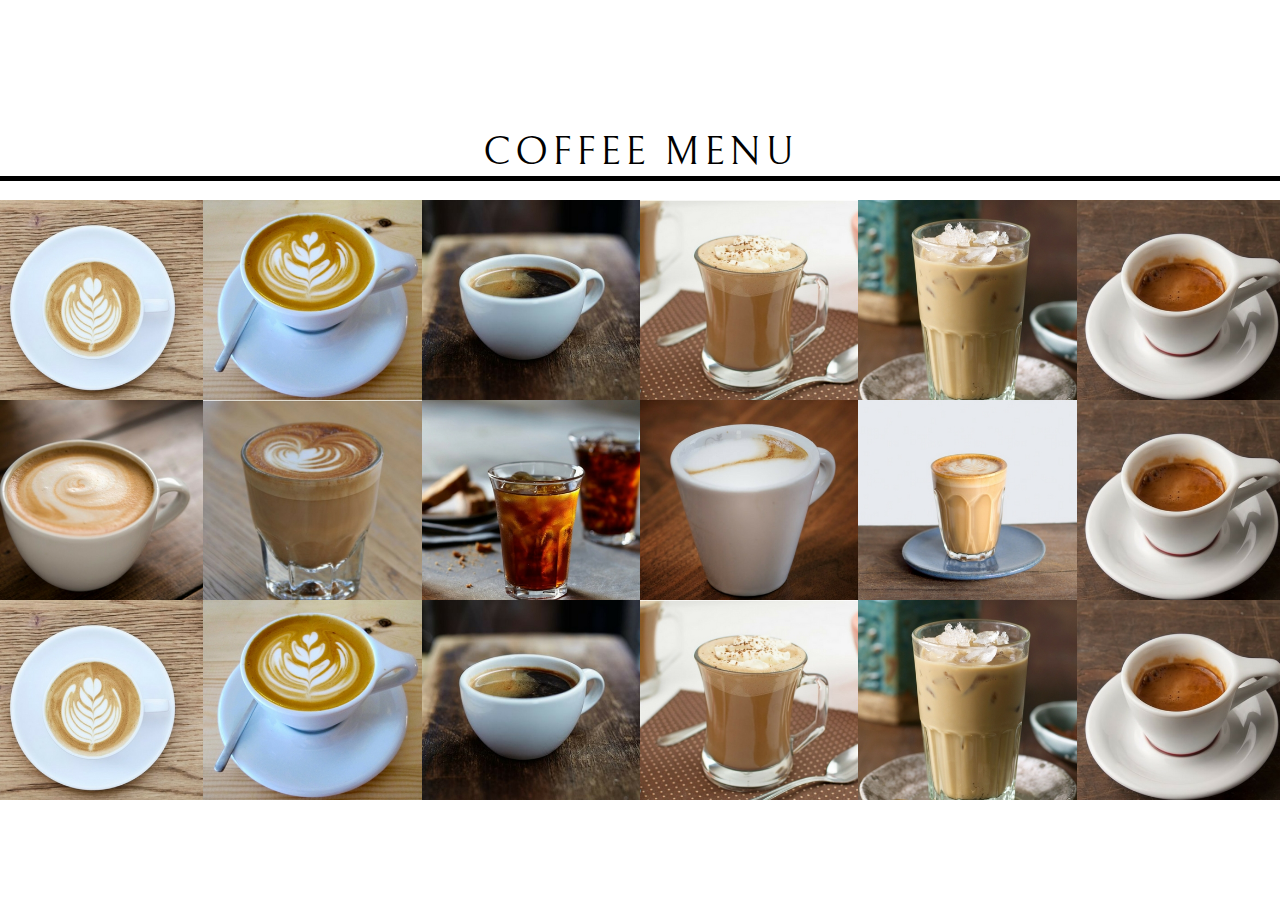
==== index.html @ 905cab9a "2nd commit" ====
<!DOCTYPE html>
<html lang="en">
<head>
    <meta charset="UTF-8">
    <meta name="viewport" content="width=device-width, initial-scale=1.0">
    <meta http-equiv="X-UA-Compatible" content="ie=edge">
    <title>coffeemenu</title>
    <link rel="stylesheet" href="reset.css" type="text/css" />
    <link href="https://fonts.googleapis.com/css?family=Bellefair" rel="stylesheet">
    <link rel="stylesheet" href="style.css" type="text/css" />
    <script src="https://maxcdn.bootstrapcdn.com/bootstrap/4.0.0/js/bootstrap.bundle.min.js" integrity="sha384-feJI7QwhOS+hwpX2zkaeJQjeiwlhOP+SdQDqhgvvo1DsjtiSQByFdThsxO669S2D" crossorigin="anonymous"></script>
    <script src="https://maxcdn.bootstrapcdn.com/bootstrap/4.0.0/js/bootstrap.min.js" integrity="sha384-JZR6Spejh4U02d8jOt6vLEHfe/JQGiRRSQQxSfFWpi1MquVdAyjUar5+76PVCmYl" crossorigin="anonymous"></script>
    <link href="https://maxcdn.bootstrapcdn.com/bootstrap/4.0.0/css/bootstrap.min.css" rel="stylesheet" integrity="sha384-Gn5384xqQ1aoWXA+058RXPxPg6fy4IWvTNh0E263XmFcJlSAwiGgFAW/dAiS6JXm" crossorigin="anonymous">
</head>
<body>
    <header>
        <container>
            <div class="bg-menu row">
                <div class="col-lg-12">
                    <h1 id="title">COFFEE MENU</h1>
                </div>
            </div>
        </container>
    </header>
    <main>
        <container>
        <div class="row item">
        <div  class="latte col-xs-6 col-sm-4  col-lg-2">
            
        </div>
         <div  class="flatwhite col-xs-6 col-sm-4  col-lg-2">
            
        </div>
         <div  class="americano col-xs-6 col-sm-4  col-lg-2">
            
        </div>
         <div  class="mocha col-xs-6 col-sm-4  col-lg-2">
            
        </div>
         <div  class="icedlatte col-xs-6 col-sm-4  col-lg-2">
            
        </div>
         <div  class="espresso col-xs-6 col-sm-4  col-lg-2">
            
        </div>
        </div>
        <div class="row item">
        <div  class="cappuccino col-xs-6 col-sm-4  col-lg-2">
            
        </div>
         <div  class="cortado col-xs-6 col-sm-4  col-lg-2">
            
        </div>
         <div  class="icedamericano col-xs-6 col-sm-4  col-lg-2">
            
        </div>
         <div  class="macchiato col-xs-6 col-sm-4  col-lg-2">
            
        </div>
         <div  class="piccolo col-xs-6 col-sm-4  col-lg-2">
            
        </div>
         <div  class="espresso col-xs-6 col-sm-4  col-lg-2">
            
        </div>
        </div>
        <div class="row item">
        <div  class="latte col-xs-6 col-sm-4  col-lg-2">
            
        </div>
         <div  class="flatwhite col-xs-6 col-sm-4  col-lg-2">
            
        </div>
         <div  class="americano col-xs-6 col-sm-4  col-lg-2">
            
        </div>
         <div  class="mocha col-xs-6 col-sm-4  col-lg-2">
            
        </div>
         <div  class="icedlatte col-xs-6 col-sm-4  col-lg-2">
            
        </div>
         <div  class="espresso col-xs-6 col-sm-4  col-lg-2">
            
        </div>
        </div>
        </container>
        
    </main>
    
     
    
    
</body>
</html>
---- style.css ----
container{
    height:1000px;
    width: 100%;
}

.row{
    margin-left: 0px;
    margin-right: 0px;
}

.bg-menu{
    /*background-image: url("assets/menu/img/beans.jpg");
    background-size: cover;
    background-position: bottom;*/
    height: 200px;
    letter-spacing: 10px;
    text-align: center;
    background-repeat: no-repeat;
}

#title{
    text-align: center;
    margin-top: 10%;
    color:black;
    font-family: Bellefair;
    border-bottom: .5px black solid;
    border-bottom-width: thick;
    letter-spacing: 4px;
    
}



/*menu items*/

.latte{
     background-image: url("assets/coffee/latte/latte.jpg");
    background-size: cover;
    height: 200px;
    
}

.flatwhite{
     background-image: url("assets/coffee/flatwhite/flatwhite.jpg");
    background-size: cover;
    height: 200px;
       

}

.americano{
     background-image: url("assets/coffee/americano/americano.jpg");
    background-size: cover;
    height: 200px;
       

}

.mocha{
     background-image: url("assets/coffee/mocha/mocha.jpg");
    background-size: cover;
    height: 200px;
       

}

.icedlatte{
     background-image: url("assets/coffee/icedlatte/icedlatte.jpg");
    background-size: cover;
    height: 200px;
      

    
}

.espresso{
     background-image: url("assets/coffee/espresso/espresso.jpg");
    background-size: cover;
    height: 200px;
    
}

.cappuccino{
    background-image: url("assets/coffee/cappuccino/cappuccino.jpg");
    background-size: cover;
    height: 200px;
    
}

.cortado{
    background-image: url("assets/coffee/cortado/cortado.jpg");
    background-size: cover;
    height: 200px;
    
}

.icedamericano{
    background-image: url("assets/coffee/icedamericano/icedamericano.jpg");
    background-size: cover;
    height: 200px;
    
}

.macchiato{
    background-image: url("assets/coffee/macchiato/macchiato.jpg");
    background-size: cover;
    height: 200px;
    
}

.piccolo{
    background-image: url("assets/coffee/piccolo/piccolo.jpg");
    background-size: cover;
    height: 200px;
    
}
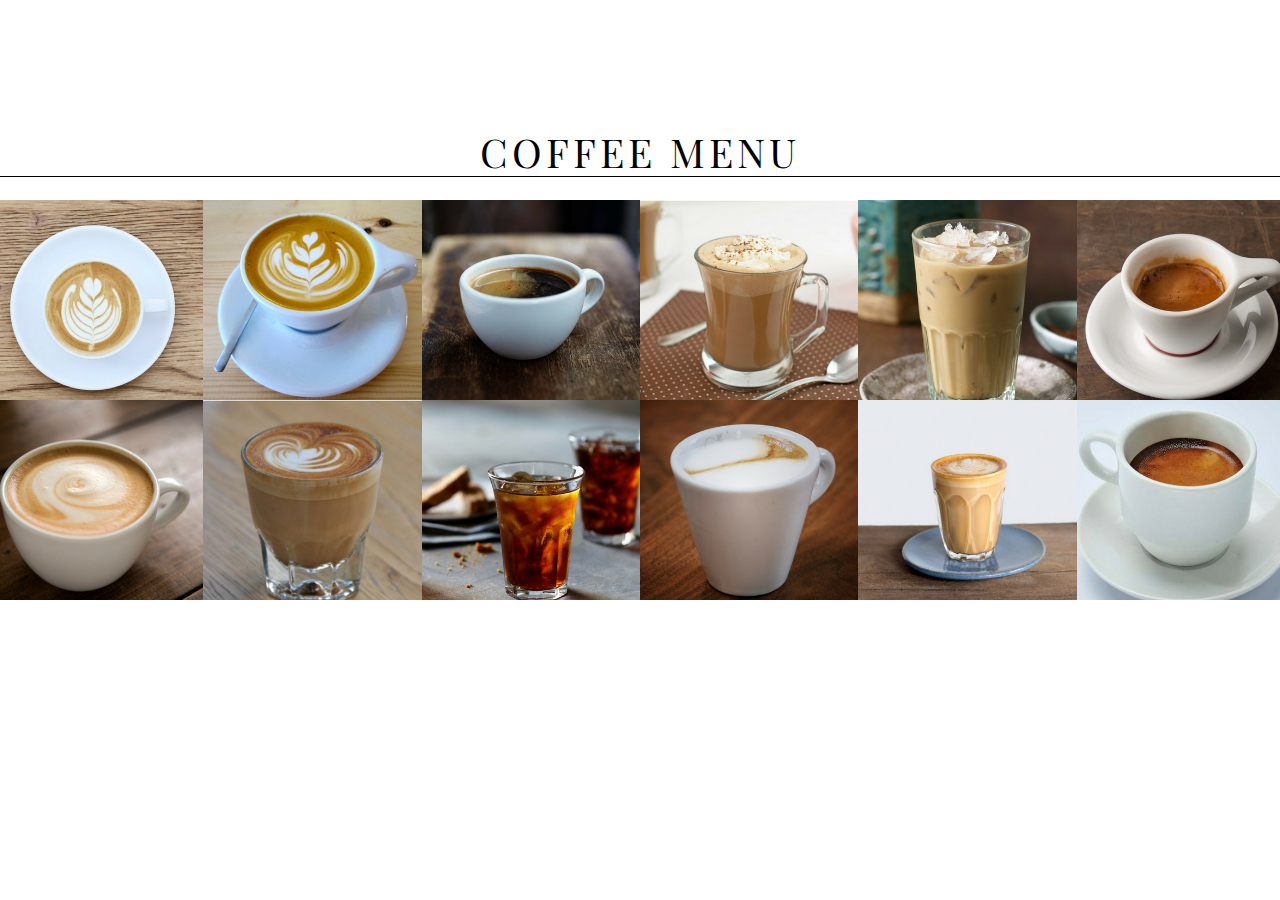
==== commit e82b0e86: "1" ====
--- a/index.html
+++ b/index.html
@@ -6,7 +6,7 @@
     <meta http-equiv="X-UA-Compatible" content="ie=edge">
     <title>coffeemenu</title>
     <link rel="stylesheet" href="reset.css" type="text/css" />
-    <link href="https://fonts.googleapis.com/css?family=Bellefair" rel="stylesheet">
+    <link href="https://fonts.googleapis.com/css?family=Playfair+Display+SC" rel="stylesheet">
     <link rel="stylesheet" href="style.css" type="text/css" />
     <script src="https://maxcdn.bootstrapcdn.com/bootstrap/4.0.0/js/bootstrap.bundle.min.js" integrity="sha384-feJI7QwhOS+hwpX2zkaeJQjeiwlhOP+SdQDqhgvvo1DsjtiSQByFdThsxO669S2D" crossorigin="anonymous"></script>
     <script src="https://maxcdn.bootstrapcdn.com/bootstrap/4.0.0/js/bootstrap.min.js" integrity="sha384-JZR6Spejh4U02d8jOt6vLEHfe/JQGiRRSQQxSfFWpi1MquVdAyjUar5+76PVCmYl" crossorigin="anonymous"></script>
@@ -60,30 +60,11 @@
          <div  class="piccolo col-xs-6 col-sm-4  col-lg-2">
             
         </div>
-         <div  class="espresso col-xs-6 col-sm-4  col-lg-2">
+         <div  class="doubleespresso col-xs-6 col-sm-4  col-lg-2">
             
         </div>
         </div>
-        <div class="row item">
-        <div  class="latte col-xs-6 col-sm-4  col-lg-2">
-            
-        </div>
-         <div  class="flatwhite col-xs-6 col-sm-4  col-lg-2">
-            
-        </div>
-         <div  class="americano col-xs-6 col-sm-4  col-lg-2">
-            
-        </div>
-         <div  class="mocha col-xs-6 col-sm-4  col-lg-2">
-            
-        </div>
-         <div  class="icedlatte col-xs-6 col-sm-4  col-lg-2">
-            
-        </div>
-         <div  class="espresso col-xs-6 col-sm-4  col-lg-2">
-            
-        </div>
-        </div>
+        
         </container>
         
     </main>
--- a/style.css
+++ b/style.css
@@ -22,9 +22,8 @@
     text-align: center;
     margin-top: 10%;
     color:black;
-    font-family: Bellefair;
+    font-family: 'Playfair Display SC', serif;
     border-bottom: .5px black solid;
-    border-bottom-width: thick;
     letter-spacing: 4px;
     
 }
@@ -114,5 +113,61 @@
     height: 200px;
     
 }
+
+.doubleespresso{
+    background-image: url("assets/coffee/doubleespresso/doubleespresso.jpg");
+    background-size: cover;
+    height: 200px;
+    
+}
+
+/*cup*/
+
+.cupoutline{
+    position: relative;
+    width:100px;
+    height:75px;
+    margin-left: 50%
+
+}
+
+.cupoutline:after {
+    content: " ";
+    position: absolute;
+    display: block;
+    width: 100%;
+    height: 100%;
+    top: 0;
+    left: 0;
+    border-right: solid 1px;
+    border-top: solid 1px;
+    transform-origin: bottom left;
+    -ms-transform: skew(-30deg, 0deg);
+    -webkit-transform: skew(-30deg, 0deg);
+    transform: skew(-25deg, 0deg);
+}
+
+.cupoutline:before {
+    content: " ";
+    position: absolute;
+    display: block;
+    width: 100%;
+    height: 100%;
+    top: 0;
+    left: 0;
+    border-left: solid 1px;
+    border-bottom: solid 1px;
+    border-top: solid 1px;
+    
+    transform-origin: bottom left;
+    -ms-transform: skew(30deg, 0deg);
+    -webkit-transform: skew(30deg, 0deg);
+    transform: skew(25deg, 0deg);
+}
+
+
+
+
+    
     
     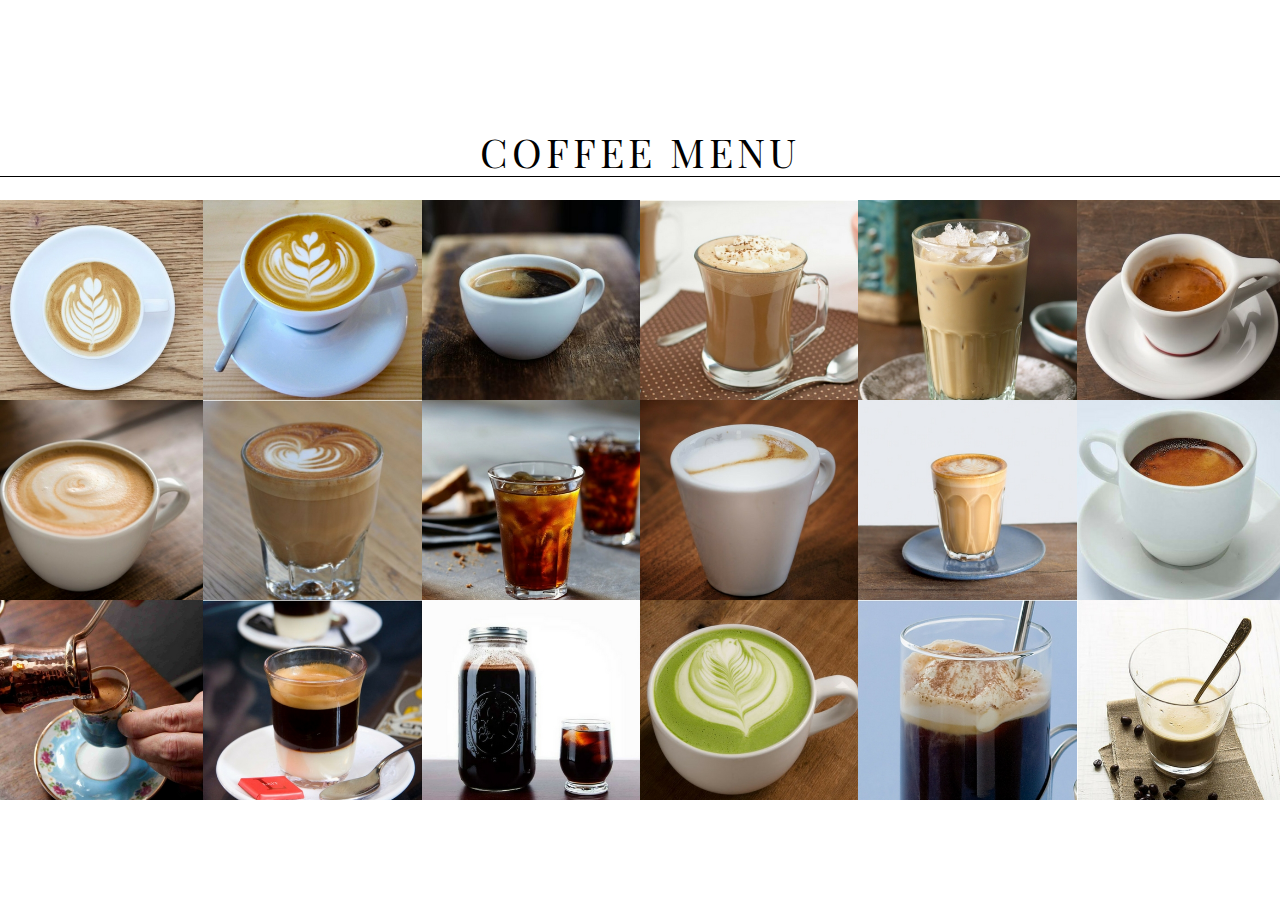
==== commit f2a12b81: "latte update" ====
--- a/index.html
+++ b/index.html
@@ -15,6 +15,7 @@
 <body>
     <header>
         <container>
+
             <div class="bg-menu row">
                 <div class="col-lg-12">
                     <h1 id="title">COFFEE MENU</h1>
@@ -64,6 +65,26 @@
             
         </div>
         </div>
+        <div class="row item">
+        <div  class="turkish col-xs-6 col-sm-4  col-lg-2">
+            
+        </div>
+         <div  class="bonbon col-xs-6 col-sm-4  col-lg-2">
+            
+        </div>
+         <div  class="coldbrew col-xs-6 col-sm-4  col-lg-2">
+            
+        </div>
+         <div  class="matcha col-xs-6 col-sm-4  col-lg-2">
+            
+        </div>
+         <div  class="vienna col-xs-6 col-sm-4  col-lg-2">
+            
+        </div>
+         <div  class="vietnam col-xs-6 col-sm-4  col-lg-2">
+            
+        </div>
+        </div>
         
         </container>
         
--- a/style.css
+++ b/style.css
@@ -116,6 +116,48 @@
 
 .doubleespresso{
     background-image: url("assets/coffee/doubleespresso/doubleespresso.jpg");
+    background-size: cover;
+    height: 200px;
+    
+}
+
+.turkish{
+    background-image: url("assets/coffee/turkish/turkish.jpg");
+    background-size: cover;
+    height: 200px;
+    
+}
+
+.bonbon{
+    background-image: url("assets/coffee/bonbon/bonbon.jpg");
+    background-size: cover;
+    height: 200px;
+    
+}
+
+.coldbrew{
+    background-image: url("assets/coffee/coldbrew/coldbrew.jpg");
+    background-size: cover;
+    height: 200px;
+    
+}
+
+.matcha{
+    background-image: url("assets/coffee/matcha/matcha.jpg");
+    background-size: cover;
+    height: 200px;
+    
+}
+
+.vienna{
+    background-image: url("assets/coffee/vienna/vienna.jpg");
+    background-size: cover;
+    height: 200px;
+    
+}
+
+.vietnam{
+    background-image: url("assets/coffee/vietnam/vietnam.jpg");
     background-size: cover;
     height: 200px;
     
@@ -165,6 +207,13 @@
     transform: skew(25deg, 0deg);
 }
 
+/*how to step by step*/
+
+.stepbystep{
+    list-style-type: none;
+    line-height: 2.5;
+}
+
 
 
 
